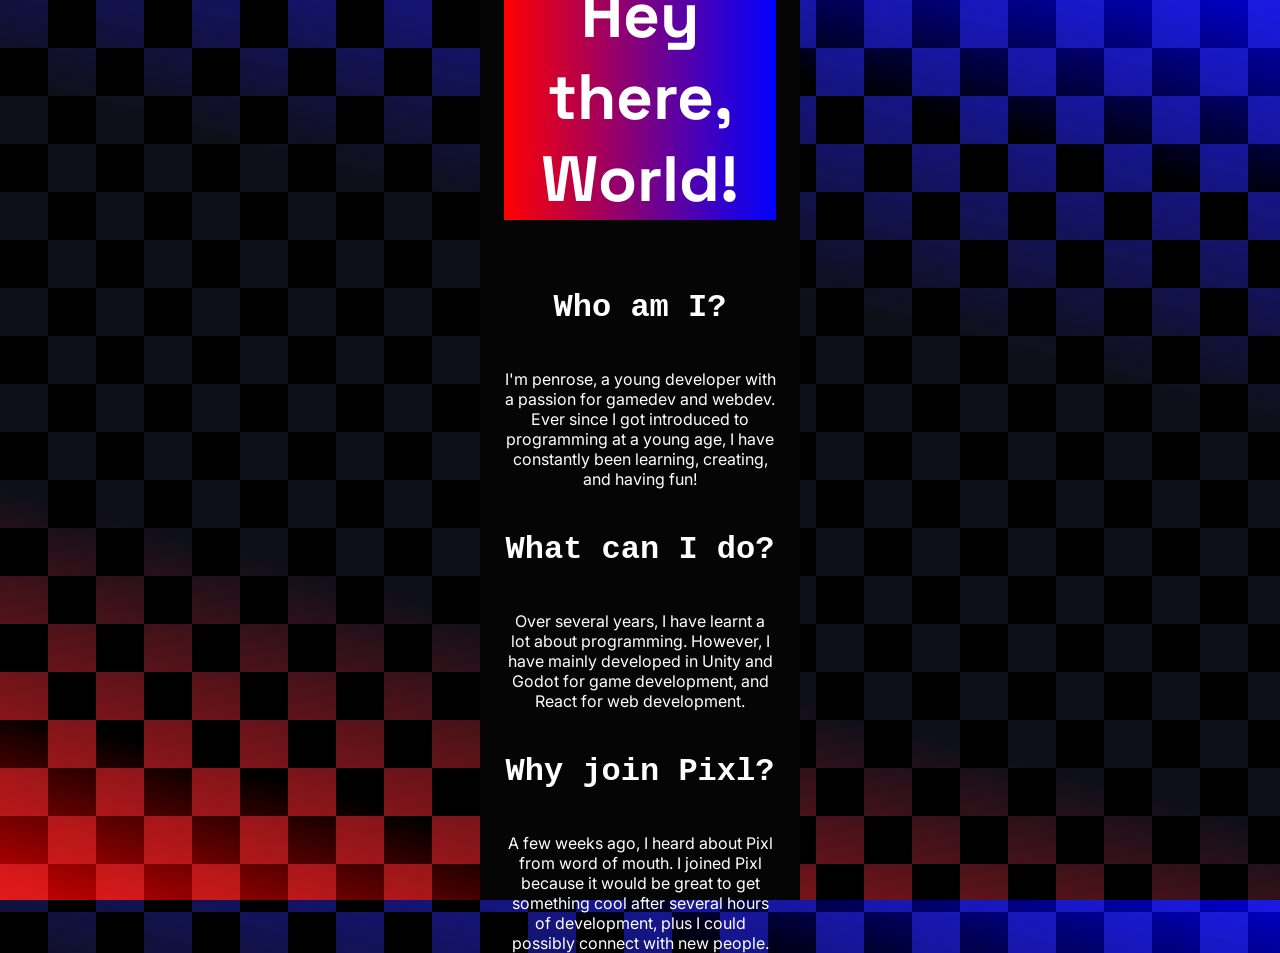
==== index.html @ 4b1d208b "completed simple website" ====
<!DOCTYPE html>
<html>
    <head>
        <link rel="stylesheet" href="index.css"/>
    </head>
    <body>
        <div>
            <h1>Hey there, World!</h1>
            <h2>Who am I?</h2>
            <p>I'm penrose, a young developer with a passion for gamedev and webdev. Ever since I got introduced to programming at a young age, I have constantly been learning, creating, and having fun!</p>
            <h2>What can I do?</h2>
            <p>Over several years, I have learnt a lot about programming. However, I have mainly developed in Unity and Godot for game development, and React for web development.</p>
            <h2>Why join Pixl?</h2>
            <p>A few weeks ago, I heard about Pixl from word of mouth. I joined Pixl because it would be great to get something cool after several hours of development, plus I could possibly connect with new people.</p>
        </div>
    </body>
</html>
---- index.css ----
@import url('https://fonts.googleapis.com/css2?family=Space+Grotesk:wght@300..700&display=swap');
@import url('https://fonts.googleapis.com/css2?family=Inter:ital,opsz,wght@0,14..32,100..900;1,14..32,100..900&display=swap');

body {
    display: flex;
    flex-flow: column nowrap;
    place-content: center;
    align-items: center;

    height: 100vh;
    margin: 0 480px;

    text-align: center;

    color: white;
    background: 
        repeating-conic-gradient(black 0% 25%, grey 0% 50%),
        linear-gradient(15deg, rgba(255, 0, 0, 0.8) 0%, rgb(15, 15, 25) 33% 66%, rgba(0, 0, 255, 0.8) 100%);
    background-blend-mode: overlay;
    background-size: 96px 96px, cover;
}

div {
    display: flex;
    flex-flow: column nowrap;
    place-content: center;
    
    height: 100vh;
    padding: 0 24px;

    background-color: rgb(5, 5, 5);
}

h1 {
    background-image: linear-gradient(to right, red, blue);
    font-family: 'Space Grotesk', monospace;
    font-size: 64px;
}

h2 {
    font-family: 'Courier New', Courier, monospace;
    font-size: 32px
}

p {
    font-family: 'Inter', sans-serif;
}
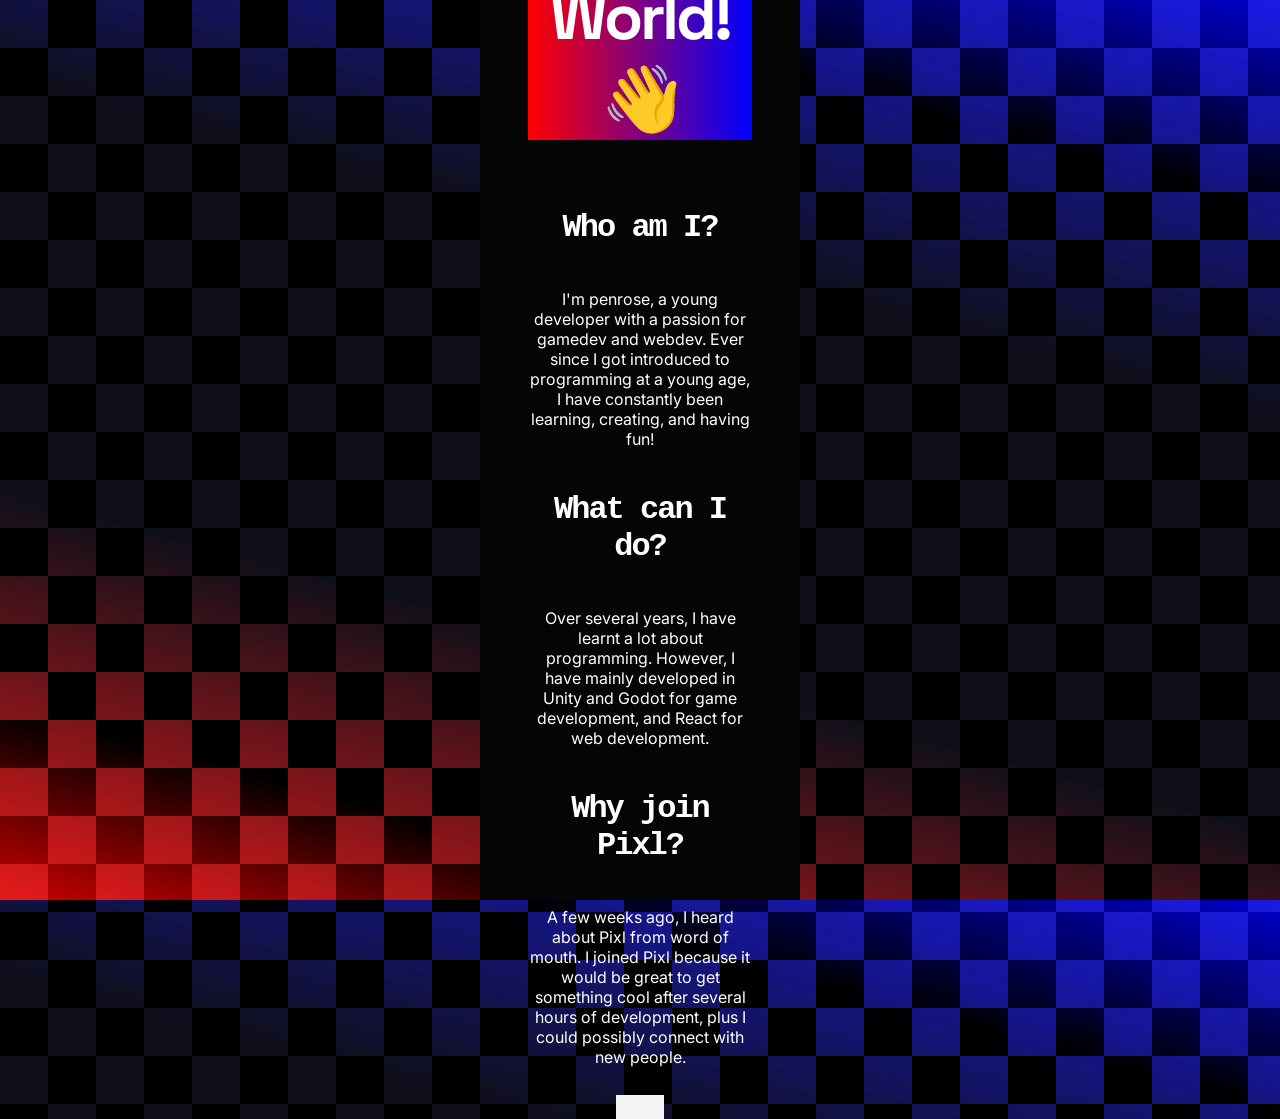
==== commit b07a893f: "added some simple functionality" ====
--- a/index.html
+++ b/index.html
@@ -4,14 +4,16 @@
         <link rel="stylesheet" href="index.css"/>
     </head>
     <body>
-        <div>
-            <h1>Hey there, World!</h1>
+        <main>
+            <h1>Hey there, World! 👋</h1>
             <h2>Who am I?</h2>
             <p>I'm penrose, a young developer with a passion for gamedev and webdev. Ever since I got introduced to programming at a young age, I have constantly been learning, creating, and having fun!</p>
             <h2>What can I do?</h2>
             <p>Over several years, I have learnt a lot about programming. However, I have mainly developed in Unity and Godot for game development, and React for web development.</p>
             <h2>Why join Pixl?</h2>
             <p>A few weeks ago, I heard about Pixl from word of mouth. I joined Pixl because it would be great to get something cool after several hours of development, plus I could possibly connect with new people.</p>
-        </div>
+            <button id="homeButton" onclick="playGame()"></button>
+        </main>
+        <script src="index.js"></script>
     </body>
 </html>
--- a/index.css
+++ b/index.css
@@ -20,13 +20,14 @@
     background-size: 96px 96px, cover;
 }
 
-div {
+main {
     display: flex;
     flex-flow: column nowrap;
     place-content: center;
+    place-items: center;
     
     height: 100vh;
-    padding: 0 24px;
+    padding: 0 48px;
 
     background-color: rgb(5, 5, 5);
 }
@@ -35,13 +36,38 @@
     background-image: linear-gradient(to right, red, blue);
     font-family: 'Space Grotesk', monospace;
     font-size: 64px;
+    letter-spacing: -3px;
 }
 
 h2 {
     font-family: 'Courier New', Courier, monospace;
-    font-size: 32px
+    font-size: 32px;
+    letter-spacing: -2px;
 }
 
 p {
     font-family: 'Inter', sans-serif;
+}
+
+button {
+    padding: 12px 24px;
+    color: black;
+    background-color: whitesmoke;
+    border: none;
+
+    text-transform: uppercase;
+    letter-spacing: -1px;
+    font-family: monospace;
+
+    margin: 12px 0;
+}
+
+button:hover {
+    background-color: #e5e5e5;
+}
+
+.choice-container {
+    display: flex;
+    flex-flow: row wrap;
+    gap: 12px;
 }
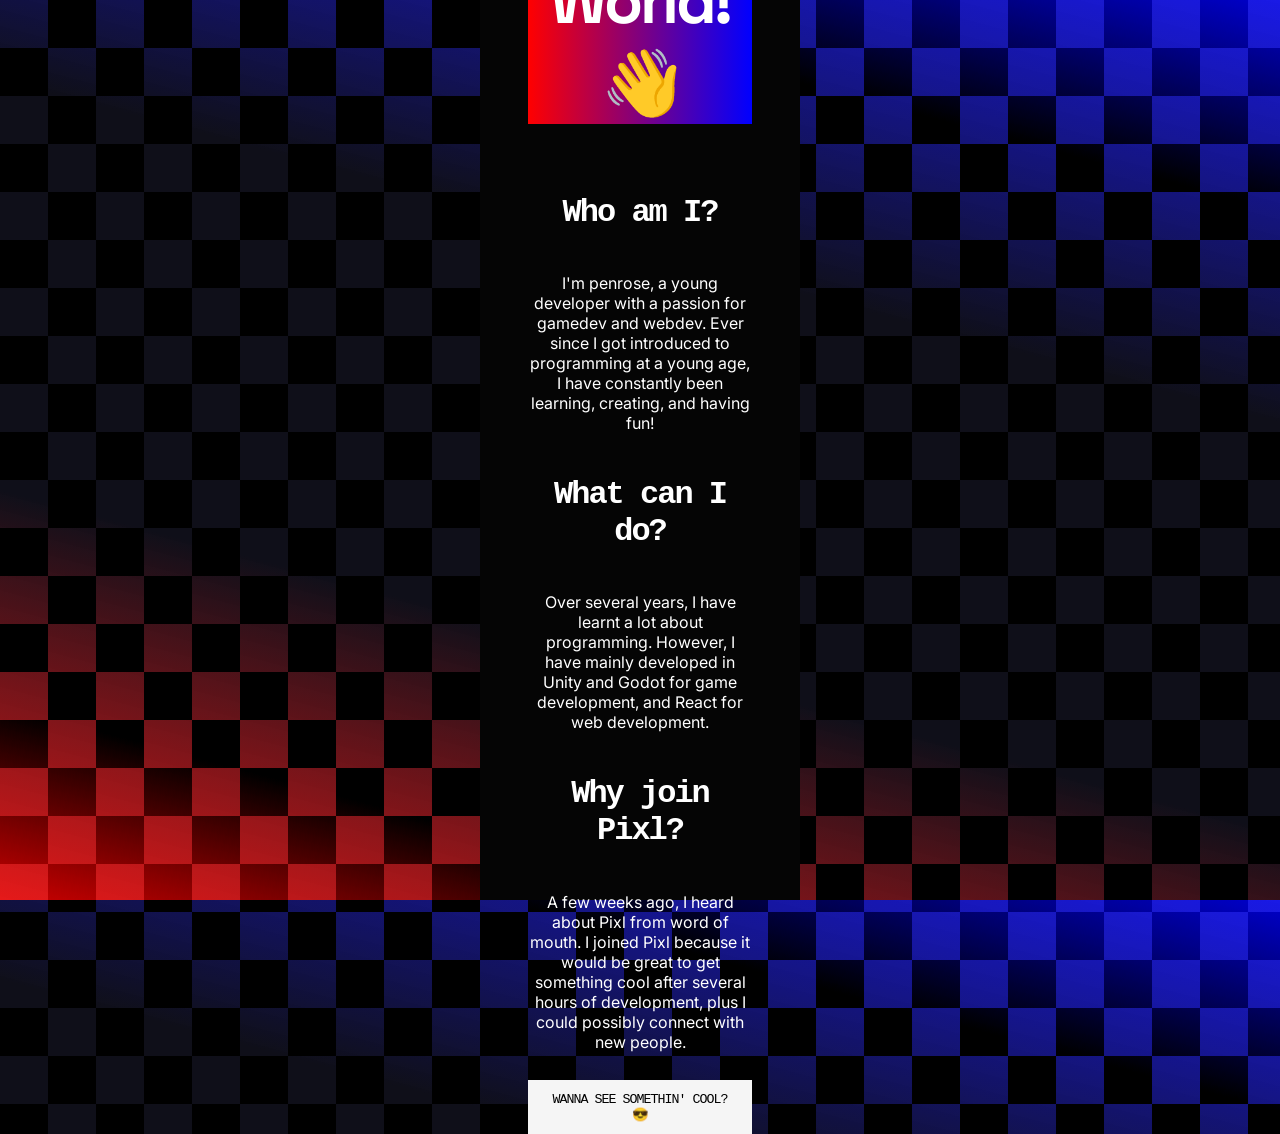
==== commit 2e210839: "minor fixes" ====
--- a/index.html
+++ b/index.html
@@ -12,7 +12,7 @@
             <p>Over several years, I have learnt a lot about programming. However, I have mainly developed in Unity and Godot for game development, and React for web development.</p>
             <h2>Why join Pixl?</h2>
             <p>A few weeks ago, I heard about Pixl from word of mouth. I joined Pixl because it would be great to get something cool after several hours of development, plus I could possibly connect with new people.</p>
-            <button id="homeButton" onclick="playGame()"></button>
+            <button id="homeButton" onclick="playGame()">Wanna see somethin' cool? 😎</button>
         </main>
         <script src="index.js"></script>
     </body>
